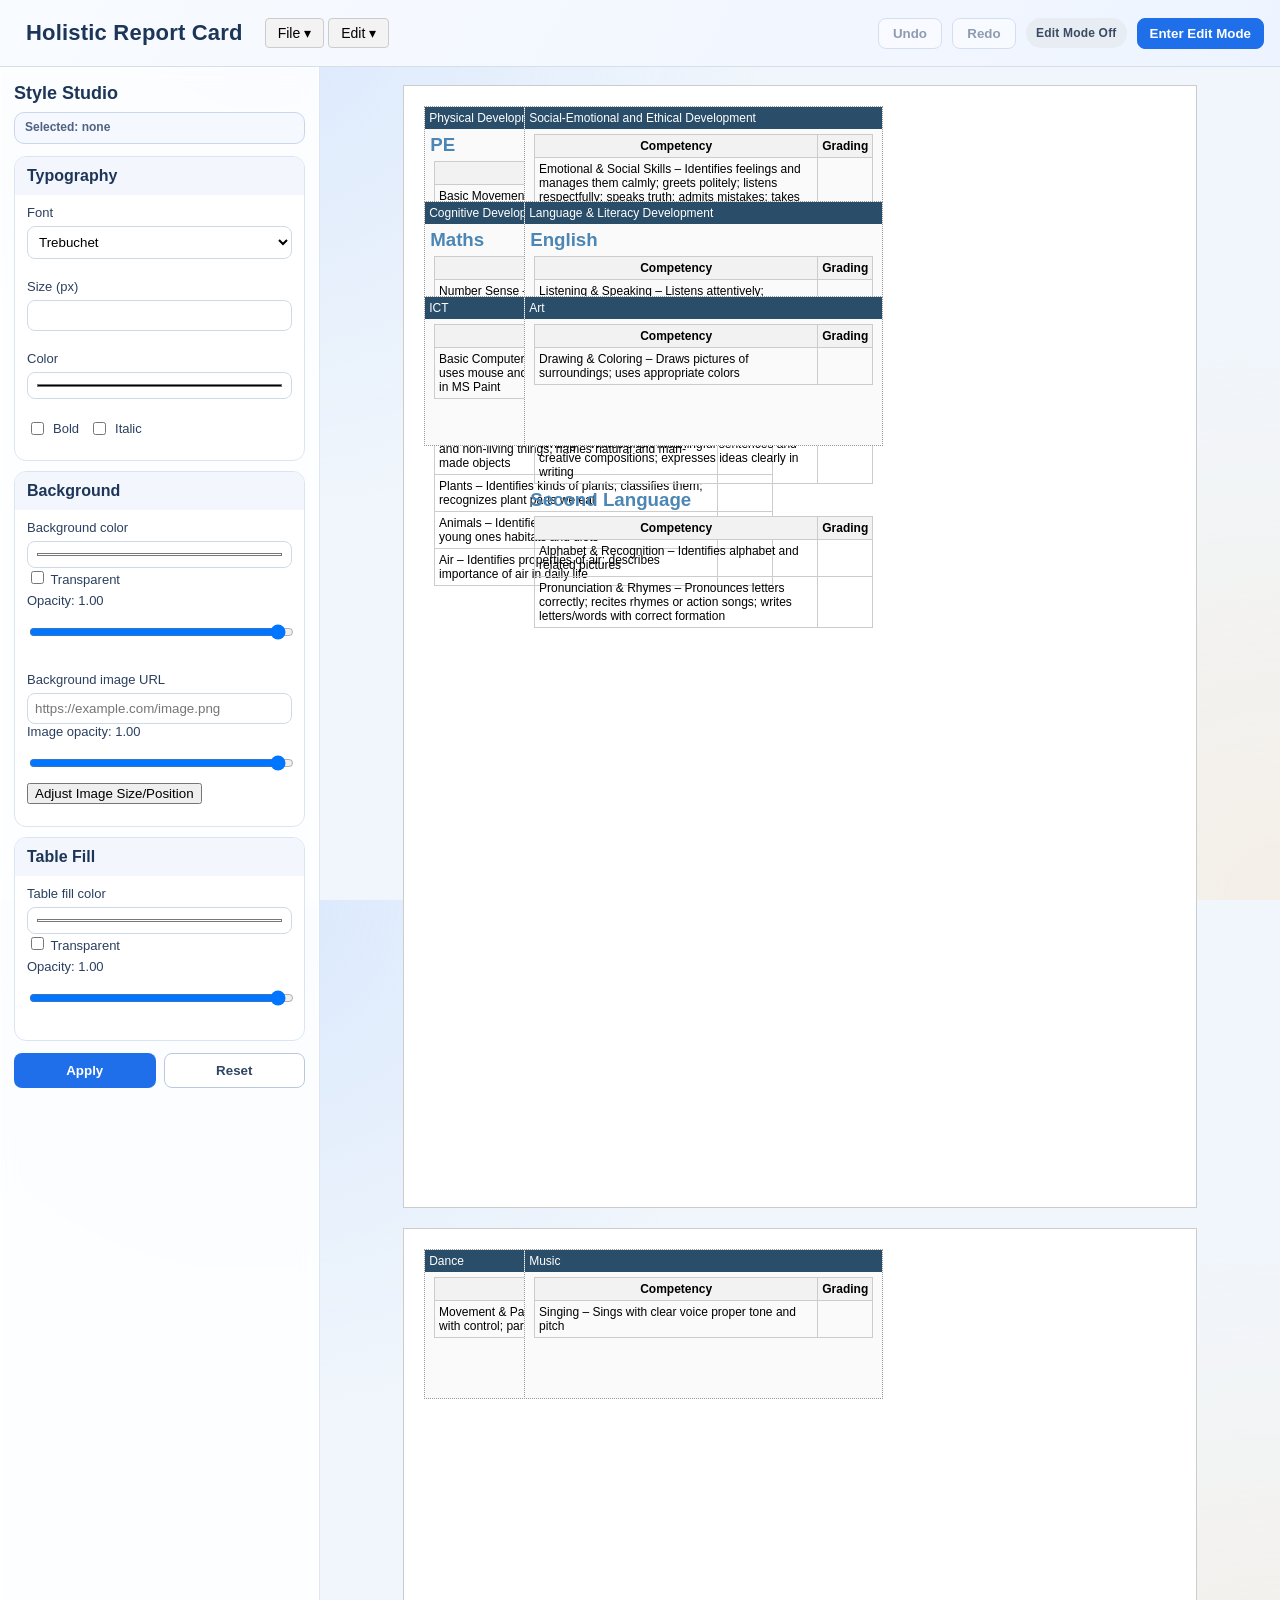
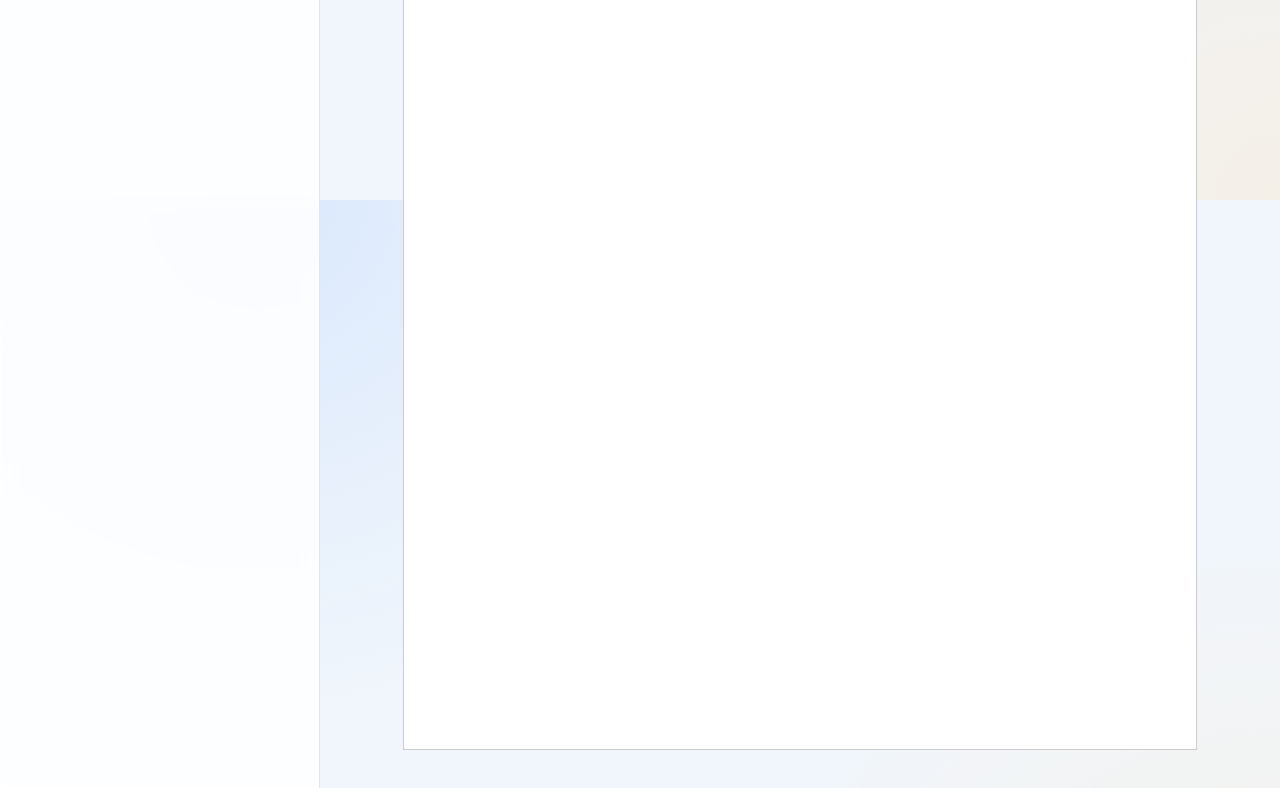
==== app.html @ eafffecf "Community Support Included" ====
<!DOCTYPE html>
<html>
<head>
  <meta charset="UTF-8">
  <title>Holistic Report Card — Editor</title>
  <link rel="stylesheet" href="styles.css">
  <link rel="stylesheet" href="assets/css/editor.css">
  <style>
    /* App header and menu styles */
    .app-header {
      display: flex;
      align-items: center;
      justify-content: space-between;
      gap: 16px;
      padding: 10px 16px;
      border-bottom: 1px solid #d6dee8;
      background: linear-gradient(120deg, #f8fbff 0%, #eef4ff 100%);
      position: sticky;
      top: 0;
      z-index: 20;
    }
    .brand {
      margin: 0;
      font-family: "Trebuchet MS", "Segoe UI", sans-serif;
      font-size: 22px;
      letter-spacing: 0.2px;
      color: #1d3557;
    }
    .app-header-left {
      display: flex;
      align-items: center;
      gap: 12px;
      min-width: 0;
    }
    .app-header-right {
      display: flex;
      align-items: center;
      gap: 10px;
    }
    .menu-bar {
      display: flex;
      gap: 4px;
      align-items: center;
    }
    .menu-item {
      position: relative;
      display: inline-block;
    }
    .menu-item-button {
      padding: 6px 12px;
      cursor: pointer;
      background: #f3f3f3;
      border: 1px solid #ccc;
      border-radius: 4px;
      font-size: 14px;
      user-select: none;
    }
    .menu-item-button:hover {
      background: #e8e8e8;
    }
    #toggleEdit {
      border: 1px solid #1f6feb;
      background: #1f6feb;
      color: #fff;
      border-radius: 8px;
      padding: 7px 12px;
      font-weight: 600;
      cursor: pointer;
    }
    #toggleEdit:hover {
      background: #1758b8;
    }
    .history-btn {
      border: 1px solid #b8c8df;
      background: #fff;
      color: #2f4563;
      border-radius: 8px;
      padding: 7px 10px;
      font-weight: 700;
      cursor: pointer;
      min-width: 64px;
    }
    .history-btn:hover:not(:disabled) {
      background: #f4f8ff;
    }
    .history-btn:disabled {
      opacity: 0.5;
      cursor: not-allowed;
    }
    #editModeStatus {
      display: inline-flex;
      align-items: center;
      height: 30px;
      padding: 0 10px;
      border-radius: 999px;
      font-size: 12px;
      font-weight: 700;
      letter-spacing: 0.2px;
      background: #e8edf3;
      color: #3a4b61;
    }
    body.edit-mode #editModeStatus {
      background: #e6f4ea;
      color: #1f6a3d;
    }
    .menu-dropdown {
      display: none;
      position: absolute;
      left: 0;
      top: calc(100% + 6px);
      background: white;
      border: 1px solid #ccc;
      box-shadow: 0 6px 18px rgba(0,0,0,0.08);
      min-width: 180px;
      z-index: 1000;
      border-radius: 4px;
      padding: 6px 0;
    }
    .menu-dropdown button {
      display: block;
      width: 100%;
      text-align: left;
      padding: 8px 12px;
      border: none;
      background: transparent;
      cursor: pointer;
      font-size: 14px;
    }
    .menu-dropdown button:hover {
      background: #f5f7fb;
    }
    .menu-dropdown hr {
      border: none;
      border-top: 1px solid #e0e0e0;
      margin: 4px 0;
    }
  </style>
</head>
<body>

<header class="app-header">
  <div class="app-header-left">
    <h1 class="brand">Holistic Report Card</h1>
    <div class="menu-bar">
      <div class="menu-item" id="file-menu" aria-label="File menu">
        <div class="menu-item-button" id="file-button" role="button" aria-haspopup="true" aria-expanded="false">File ▾</div>
        <div class="menu-dropdown" id="file-dropdown" role="menu" aria-label="File menu dropdown">
          <button id="saveLayoutBtn" role="menuitem">Save layout</button>
          <button id="exportLayoutBtn" role="menuitem">Export layout (download)</button>
          <button id="importLayoutBtn" role="menuitem">Import layout (load file)</button>
          <button id="loadDefaultDesignBtn" role="menuitem">Load Default Design (GitHub)</button>
          <hr />
          <button id="printBtn" role="menuitem">Print Report</button>
        </div>
        <!-- hidden file input used for import -->
        <input id="importLayoutFile" type="file" accept="application/json" style="display:none" />
      </div>
      <div class="menu-item" id="edit-menu" aria-label="Edit menu">
        <div class="menu-item-button" id="edit-button" role="button" aria-haspopup="true" aria-expanded="false">Edit ▾</div>
        <div class="menu-dropdown" id="edit-dropdown" role="menu" aria-label="Edit menu dropdown">
          <button id="headerFooterBtn" role="menuitem">Header / Footer...</button>
          <hr />
          <button id="resetBtn" role="menuitem">Reset Layout</button>
        </div>
      </div>
    </div>
  </div>
  <div class="app-header-right">
    <button id="undoBtn" class="history-btn" title="Undo (Ctrl+Z)">Undo</button>
    <button id="redoBtn" class="history-btn" title="Redo (Ctrl+Y)">Redo</button>
    <span id="editModeStatus">Edit Mode Off</span>
    <button id="toggleEdit">Toggle Edit Mode</button>
  </div>
</header>

<div id="app" class="app-shell">
  <aside id="sidebar" aria-label="Style sidebar">
    <div class="sidebar-head">
      <h3>Style Studio</h3>
      <div id="selectedInfo" aria-live="polite" class="selected-chip"></div>
    </div>

    <details class="panel" open>
      <summary>Typography</summary>
      <div class="control">
        <label for="fontFamily">Font</label>
        <select id="fontFamily">
          <option value="'Trebuchet MS', 'Segoe UI', sans-serif">Trebuchet</option>
          <option value="Arial, Helvetica, sans-serif">Arial</option>
          <option value="Georgia, serif">Georgia</option>
          <option value="'Times New Roman', Times, serif">Times New Roman</option>
          <option value="'Courier New', monospace">Courier New</option>
        </select>
      </div>

      <div class="control">
        <label for="fontSize">Size (px)</label>
        <input id="fontSize" type="number" min="6" max="200" />
      </div>

      <div class="control">
        <label for="fontColor">Color</label>
        <input id="fontColor" type="color" />
      </div>

      <div class="control inline-checks">
        <label><input id="boldToggle" type="checkbox" /> Bold</label>
        <label><input id="italicToggle" type="checkbox" /> Italic</label>
      </div>
    </details>

    <details class="panel" open>
      <summary>Background</summary>
      <div class="control">
        <label for="bgColor">Background color</label>
        <input id="bgColor" type="color" value="#ffffff" />
        <label><input id="bgTransparent" type="checkbox" /> Transparent</label>
        <label for="bgOpacity">Opacity: <span id="bgOpacityValue">1.00</span></label>
        <input id="bgOpacity" type="range" min="0" max="1" step="0.01" value="1" />
      </div>

      <div class="control">
        <label for="bgImageUrl">Background image URL</label>
        <input id="bgImageUrl" type="url" placeholder="https://example.com/image.png" />
        <label for="bgImageOpacity">Image opacity: <span id="bgImageOpacityValue">1.00</span></label>
        <input id="bgImageOpacity" type="range" min="0" max="1" step="0.01" value="1" />
        <button id="openBgAdjusterBtn" type="button">Adjust Image Size/Position</button>
      </div>
    </details>

    <details class="panel" open>
      <summary>Table Fill</summary>
      <div class="control">
        <label for="tableFillColor">Table fill color</label>
        <input id="tableFillColor" type="color" value="#ffffff" />
        <label><input id="tableFillTransparent" type="checkbox" /> Transparent</label>
        <label for="tableFillOpacity">Opacity: <span id="tableFillOpacityValue">1.00</span></label>
        <input id="tableFillOpacity" type="range" min="0" max="1" step="0.01" value="1" />
      </div>
    </details>

    <div class="control action-row">
      <button id="applyBtn">Apply</button>
      <button id="resetStyleBtn">Reset</button>
    </div>
  </aside>

  <main id="main">
    <section id="pages-wrapper">
      <!-- script.js will populate #pages with .a4-page elements -->
      <div id="pages"></div>
    </section>
  </main>
</div>

<script src="script.js" defer></script>
<script src="assets/js/editor.js" defer></script>
</body>
</html>
---- styles.css ----
@page { size: A4; margin: 0; }
body {
  font-family: "Trebuchet MS", "Segoe UI", sans-serif;
  margin: 0;
  padding: 0;
  background:
    radial-gradient(circle at 20% 0%, rgba(159, 198, 255, 0.28), transparent 38%),
    radial-gradient(circle at 100% 100%, rgba(255, 218, 167, 0.25), transparent 36%),
    #f1f6fc;
}
h1 { text-align:center; padding:10px; }
.a4-page {
  position: relative;
  width: 210mm;
  height: 297mm;
  margin: auto;
  border: 1px solid #ccc;
  background: #fff;
  margin-bottom: 20px;
  page-break-after: always;
}
.domain {
  position: absolute;
  width: 95mm;
  min-height: 50px;
  background: #fafafa;
  border: 1px dotted #999;
  box-sizing: border-box;
  z-index: 2;
}
.page-header,
.page-footer {
  position: absolute;
  left: 0;
  right: 0;
  display: flex;
  align-items: center;
  box-sizing: border-box;
  padding: 0 12px;
  overflow: hidden;
  z-index: 1;
}
.page-header {
  top: 0;
}
.page-footer {
  bottom: 0;
  justify-content: flex-end;
}
.page-number {
  font-weight: 700;
  color: #1f3f66;
}
.drag-handle {
  background: #2a4d69;
  color: #fff;
  padding: 4px;
  cursor: grab;
  user-select: none;
  font-size: 12px;
}
.drag-handle:active {
  cursor: grabbing;
}
.resize-handle {
  position: absolute;
  left: 0;
  right: 0;
  height: 10px;
  cursor: ns-resize;
  background: transparent;
  z-index: 5;
  user-select: none;
}
.resize-top { top: -5px; }
.resize-bottom { bottom: -5px; }
h3 { margin: 5px; color: #4b86b4; }
table { border-collapse: collapse; width: 95%; margin: 5px auto; }
th, td { border: 1px solid #ccc; padding: 4px; font-size: 12px; }
th { background: #f2f2f2; }
.guide-line {
  position: absolute;
  background: red;
  opacity: 0.5;
  pointer-events: none;
  z-index: 9999;
  display: none;
}
.guide-line.horizontal { height: 1px; width: 100%; }
.guide-line.vertical { width: 1px; height: 100%; }

/* Improved print rules: hide editor UI and print only the #pages area. Keep drag-handle visible. */
@media print {
  /* Hide editor/sidebar/tooling and controls from print */
  .app-header,
  .menu-bar,
  #sidebar,
  #toolbar,
  #localstorage-tools,
  #exportBtn,
  #importBtn,
  #importFile,
  .no-print,
  [data-no-print],
  .resize-handle,
  .guide-line {
    display: none !important;
    visibility: hidden !important;
  }

  /* Print only the #pages area (and everything inside it). Hide everything else. */
  body * { visibility: hidden !important; }
  #pages, #pages * { visibility: visible !important; }
  #pages { position: absolute !important; left: 0; top: 0; width: 100% !important; }

  /* Ensure A4 pages print cleanly */
  .a4-page { page-break-after: always; border: none !important; box-shadow: none !important; margin: 0 !important; }

  /* Ensure drag handles are visible in print */
  .drag-handle { display: block !important; visibility: visible !important; color: #fff; background: #2a4d69; -webkit-print-color-adjust: exact; }
}
---- assets/css/editor.css ----
:root{
  --sidebar-width: 320px;
  --a4-bg: #fff;
  --app-bg: transparent;
  --accent: #1f6feb;
  --ink: #1d3557;
  --muted: #4f6280;
}

*{box-sizing: border-box;}
body,html{height:100%;margin:0;font-family:"Trebuchet MS", "Segoe UI", sans-serif;}
#app{display:flex;min-height:calc(100vh - 62px);background:var(--app-bg);}

/* Sidebar */
#sidebar{
  width:var(--sidebar-width);
  padding:16px 14px;
  background:rgba(255,255,255,0.86);
  border-right:1px solid #dde6f2;
  box-shadow: 0 0 0 1px rgba(255,255,255,0.6) inset;
  backdrop-filter: blur(8px);
  overflow:auto;
}
#sidebar h3{margin:0;color:var(--ink);font-size:18px;}
.sidebar-head{display:flex;flex-direction:column;gap:8px;margin-bottom:12px;}
.selected-chip{
  display:inline-flex;
  align-items:center;
  min-height:32px;
  padding:6px 10px;
  border:1px solid #c9d7ea;
  border-radius:10px;
  background:#f5f9ff;
  font-size:12px;
  font-weight:600;
  color:var(--muted);
  line-height:1.3;
  word-break:break-word;
}
.panel{
  border:1px solid #dbe5f2;
  border-radius:12px;
  background:#fff;
  margin:0 0 10px;
  overflow:hidden;
}
.panel summary{
  cursor:pointer;
  list-style:none;
  padding:10px 12px;
  background:#f3f7fd;
  color:var(--ink);
  font-weight:700;
}
.panel summary::-webkit-details-marker{display:none;}
.panel .control{padding:10px 12px 0;}
.panel .control:last-child{padding-bottom:12px;}
.control{margin-bottom:10px;}
.control label{display:block;font-size:13px;margin-bottom:6px;color:#2a3f5f;}
.inline-checks{display:flex;gap:10px;}
.inline-checks label{display:flex;align-items:center;gap:6px;margin:0;}
.control input[type="number"], .control select, .control input[type="color"], .control input[type="url"], .control input[type="range"]{width:100%;padding:7px;border:1px solid #cfdae8;border-radius:8px;background:#fff;}
.action-row{display:flex;gap:8px;margin-top:12px;}
.action-row button{flex:1;padding:9px 12px;border-radius:8px;border:1px solid transparent;cursor:pointer;font-weight:700;}
#applyBtn{background:var(--accent);color:#fff;}
#applyBtn:hover{background:#1758b8;}
#resetStyleBtn{background:#fff;color:#2f4563;border-color:#b8c8df;}
#resetStyleBtn:hover{background:#f4f8ff;}

/* Main area */
#main{flex:1;display:flex;flex-direction:column;padding:18px;overflow:auto;}
#a4-wrapper{display:flex;justify-content:center;align-items:flex-start;padding:12px;}

/* A4 style: using mm for print size; on screen we'll clamp the px size for convenience */
.a4{
  width:210mm; /* print size */
  height:297mm;
  max-width: 794px; /* approx 210mm at 96dpi */
  max-height: 1123px;
  background:var(--a4-bg);
  border:1px solid #d0d4da;
  box-shadow:0 6px 18px rgba(0,0,0,0.08);
  padding:20mm;
  overflow:auto;
  position:relative;
}

/* Visual selection */
.selected-outline{
  outline: 3px dashed rgba(31,111,235,0.62);
  outline-offset: -4px;
}

/* Make editable cursor obvious */
.a4 [contenteditable="true"]:focus{
  outline: 2px solid rgba(0,120,255,0.2);
}

/* Responsive adjustments */
@media (max-width:900px){
  #app{display:block;min-height:calc(100vh - 62px);}
  #sidebar{width:100%;border-right:none;border-bottom:1px solid #dde6f2;max-height:none;}
  #main{padding:10px;}
}
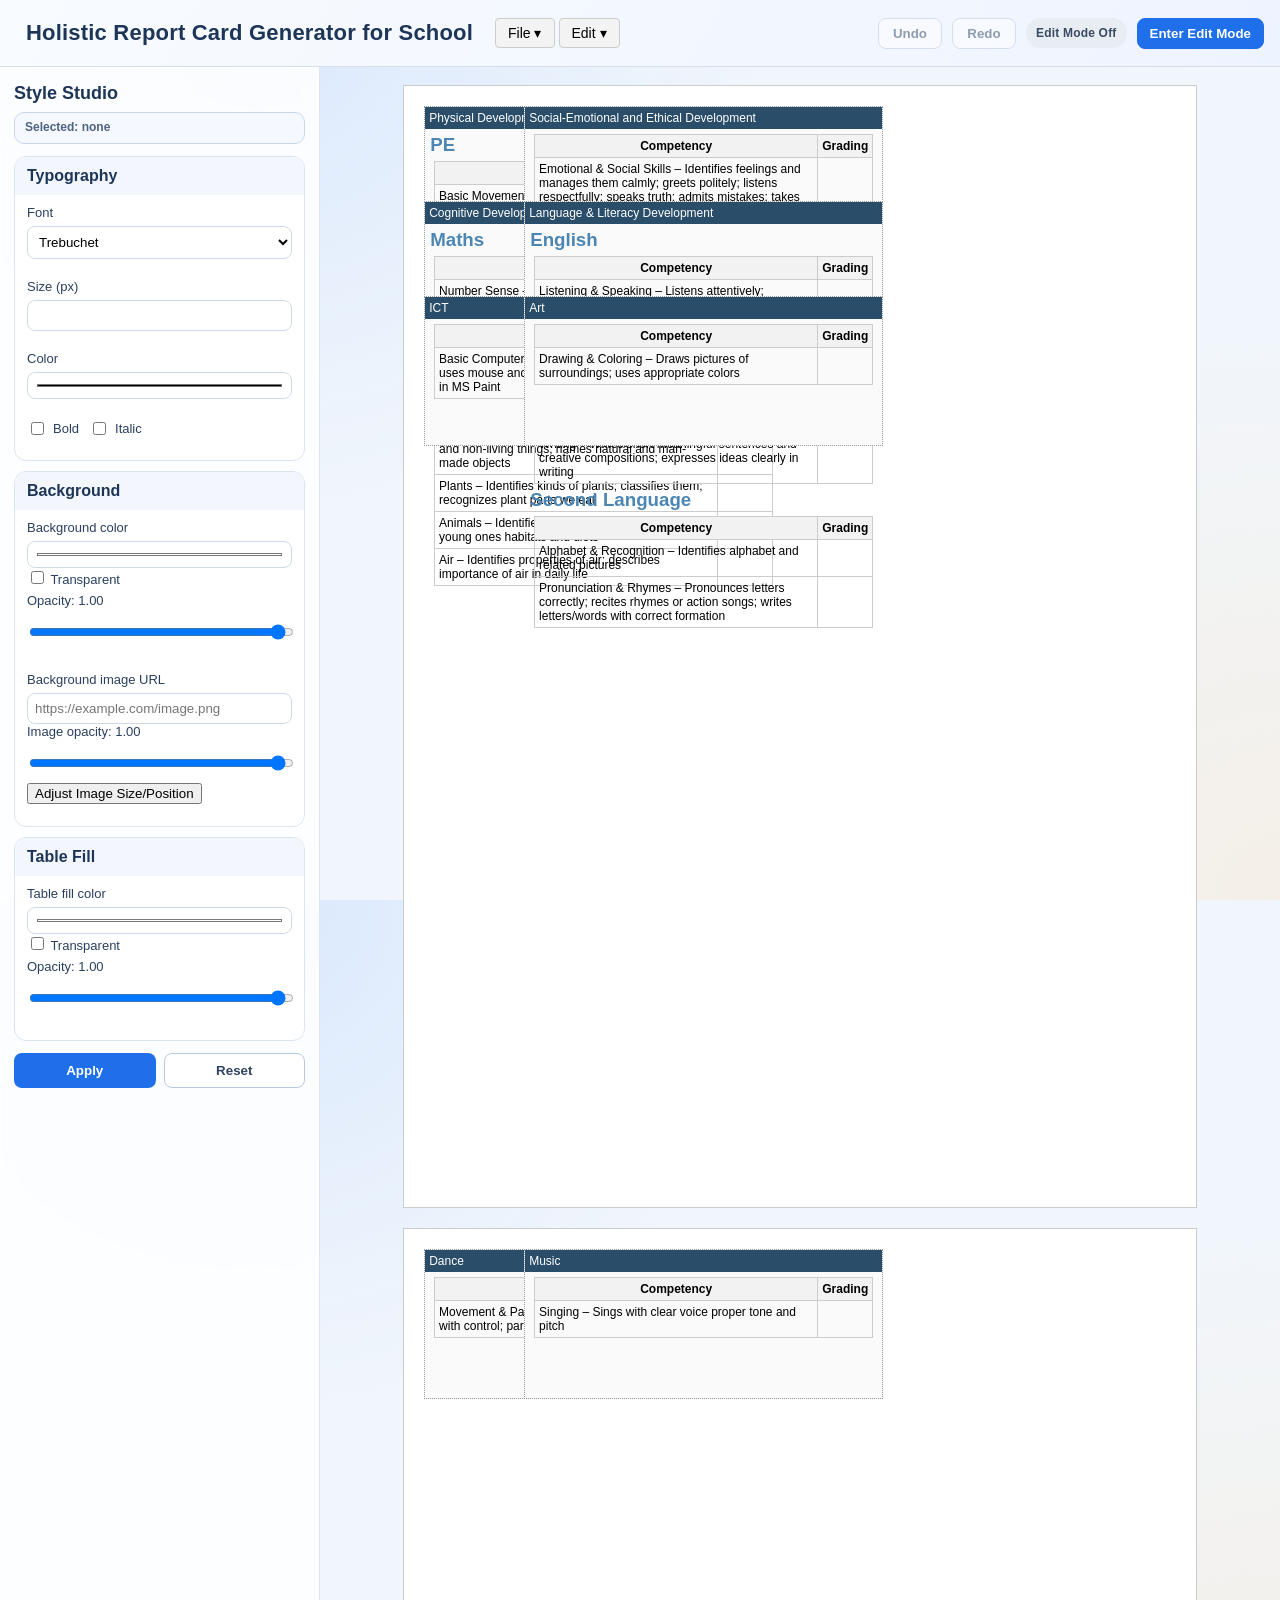
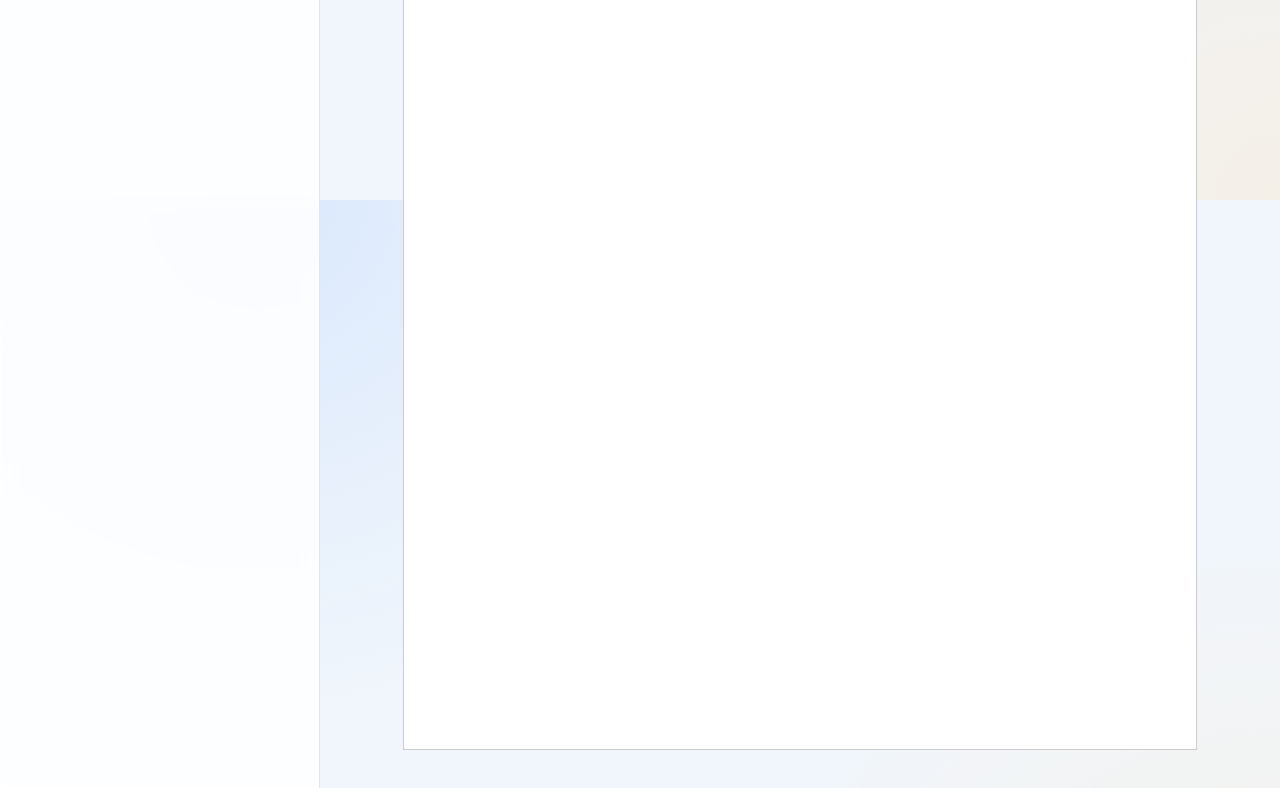
==== commit f1308ca5: "Support Included" ====
--- a/app.html
+++ b/app.html
@@ -2,7 +2,7 @@
 <html>
 <head>
   <meta charset="UTF-8">
-  <title>Holistic Report Card — Editor</title>
+  <title>Holistic Report Card Generator for School</title>
   <link rel="stylesheet" href="styles.css">
   <link rel="stylesheet" href="assets/css/editor.css">
   <style>
@@ -140,7 +140,7 @@
 
 <header class="app-header">
   <div class="app-header-left">
-    <h1 class="brand">Holistic Report Card</h1>
+    <h1 class="brand">Holistic Report Card Generator for School</h1>
     <div class="menu-bar">
       <div class="menu-item" id="file-menu" aria-label="File menu">
         <div class="menu-item-button" id="file-button" role="button" aria-haspopup="true" aria-expanded="false">File ▾</div>
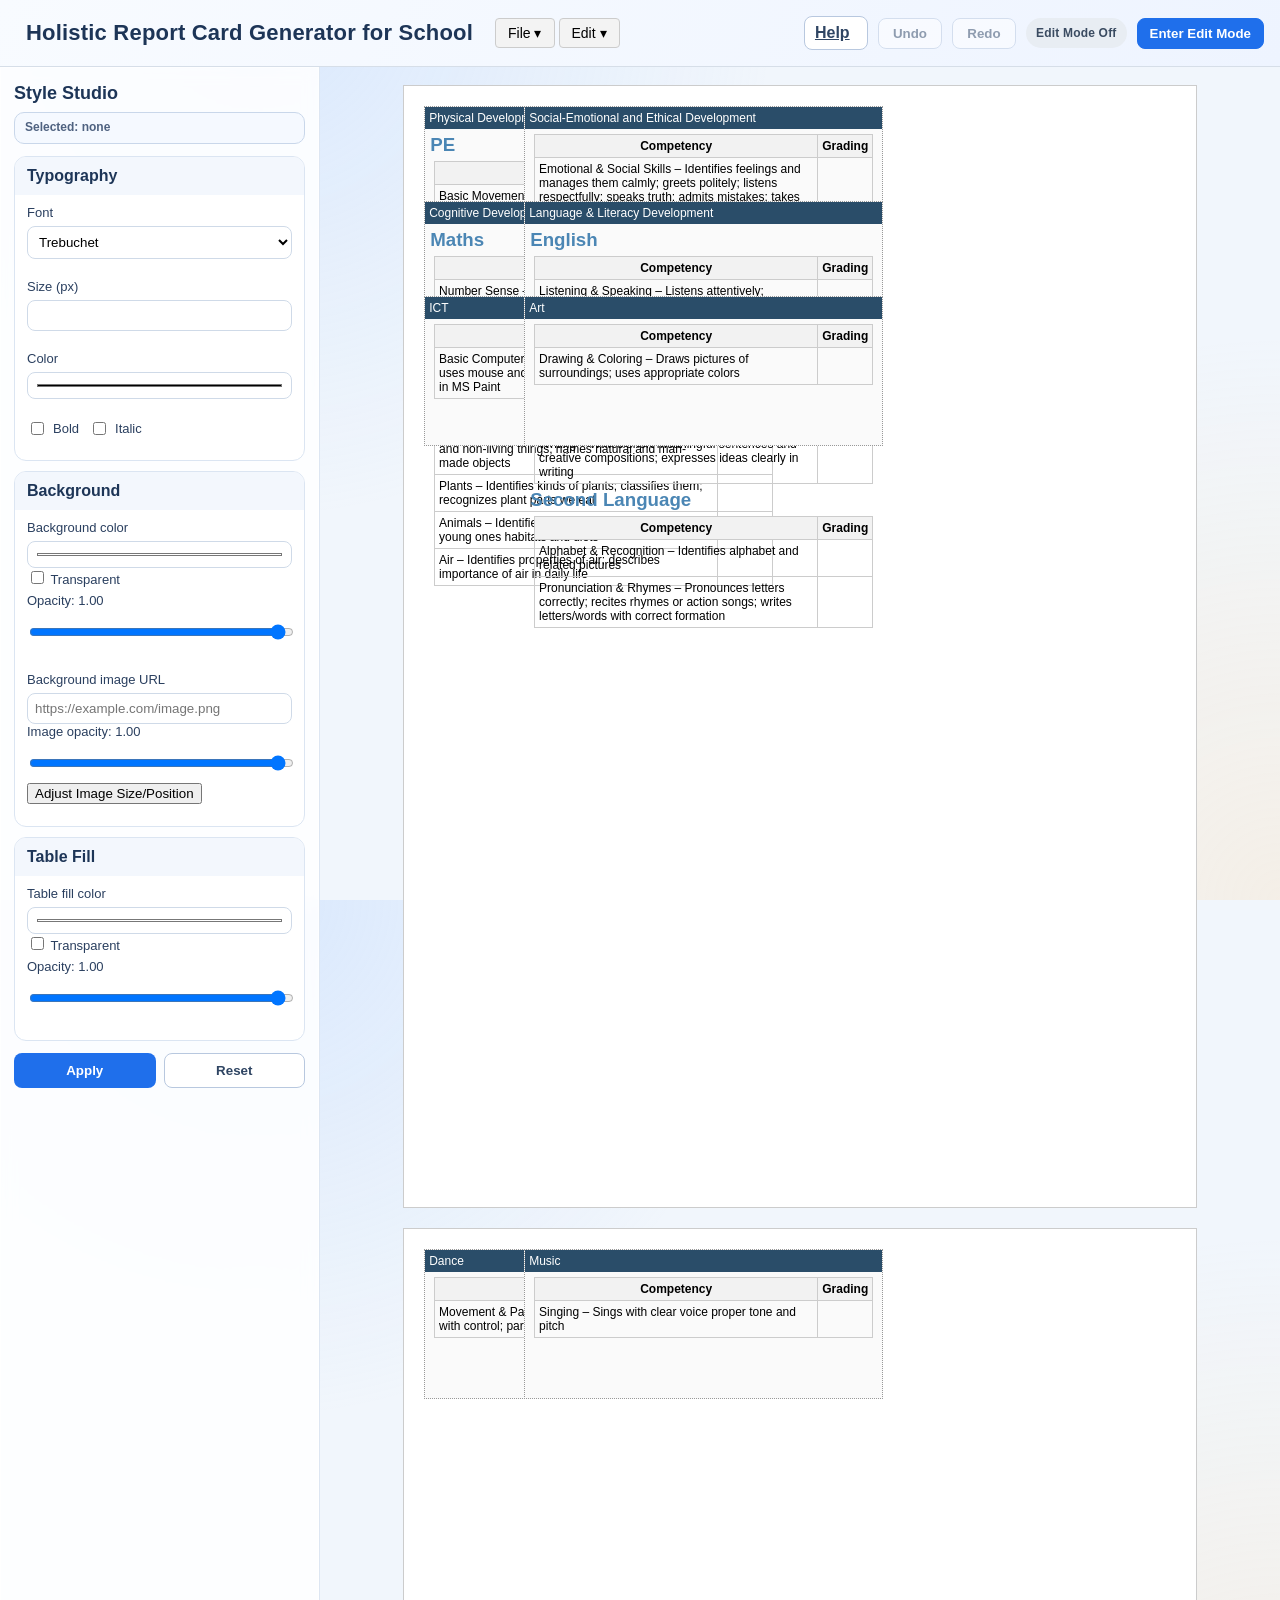
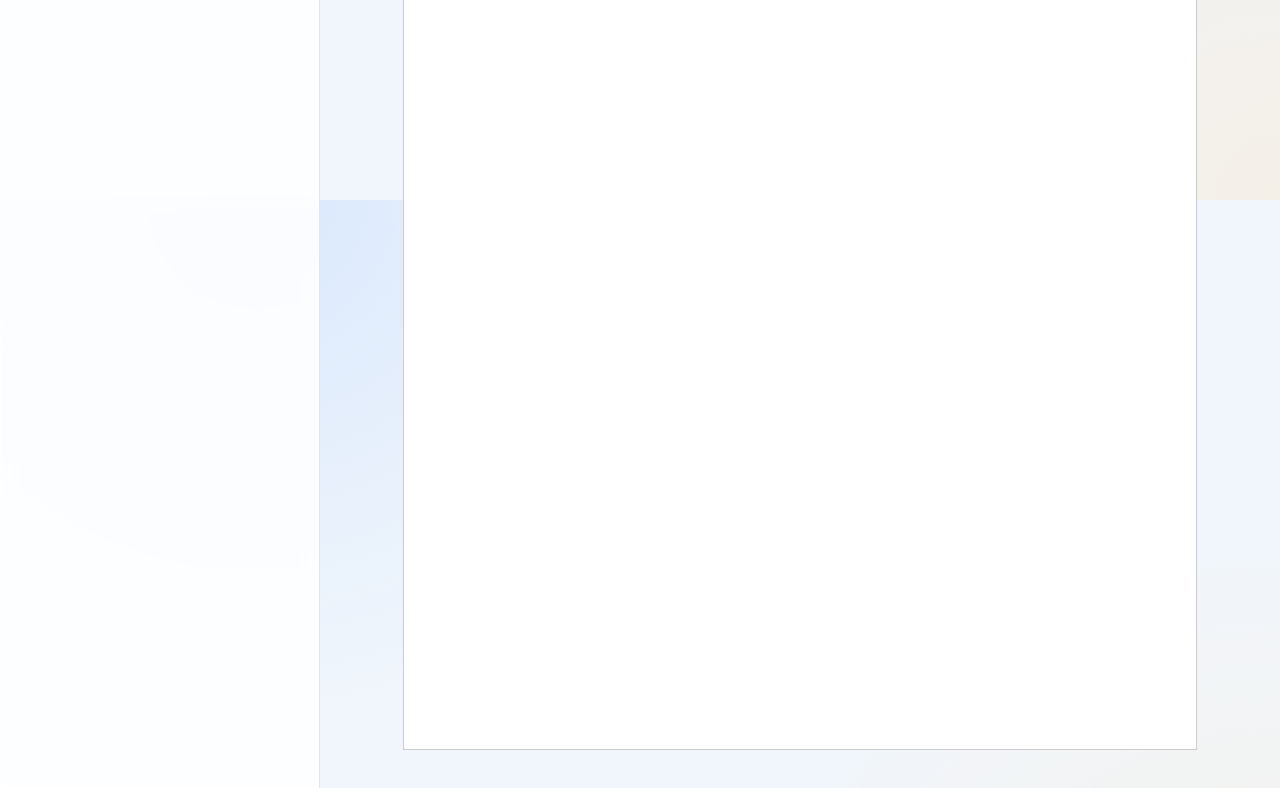
==== commit e8ef81fc: "Help Included" ====
--- a/app.html
+++ b/app.html
@@ -166,6 +166,7 @@
     </div>
   </div>
   <div class="app-header-right">
+    <a id="helpTutorialLink" class="history-btn" href="help/tutorial.html" title="Open Help Tutorial">Help</a>
     <button id="undoBtn" class="history-btn" title="Undo (Ctrl+Z)">Undo</button>
     <button id="redoBtn" class="history-btn" title="Redo (Ctrl+Y)">Redo</button>
     <span id="editModeStatus">Edit Mode Off</span>
